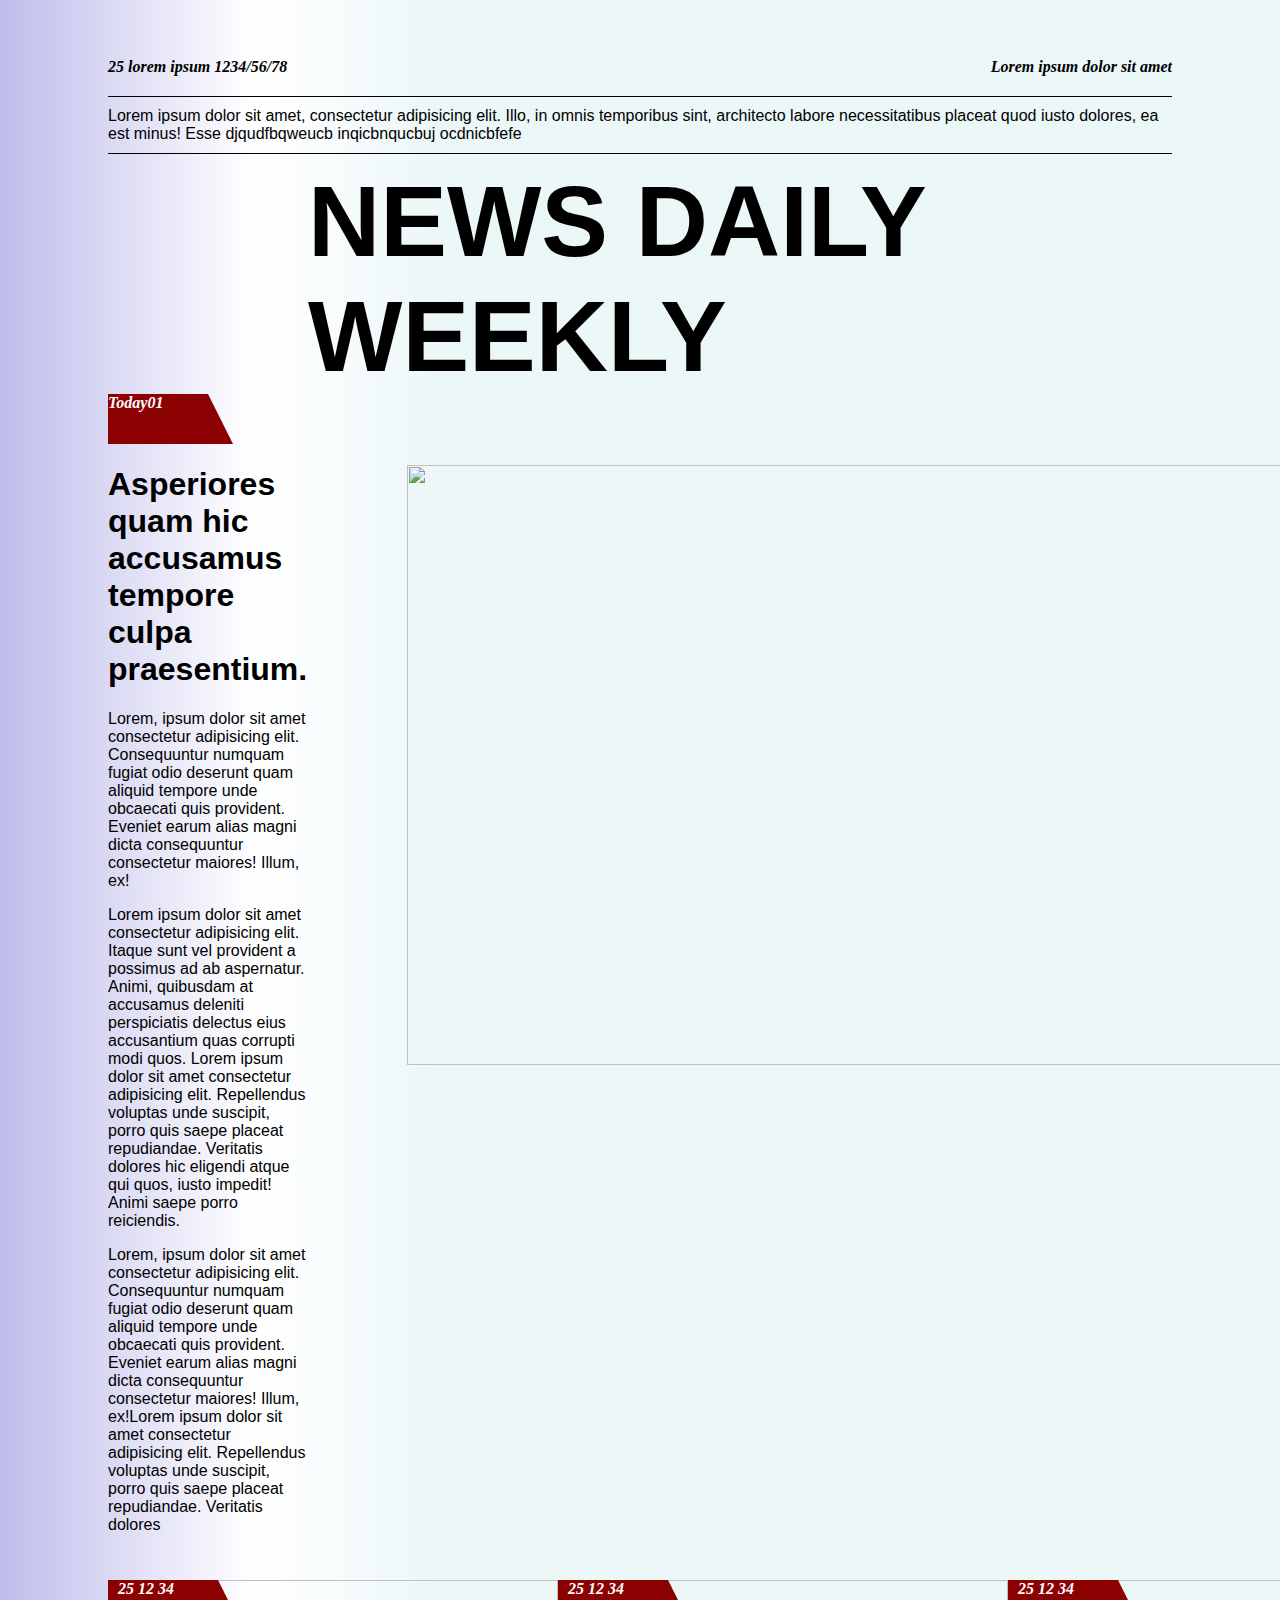
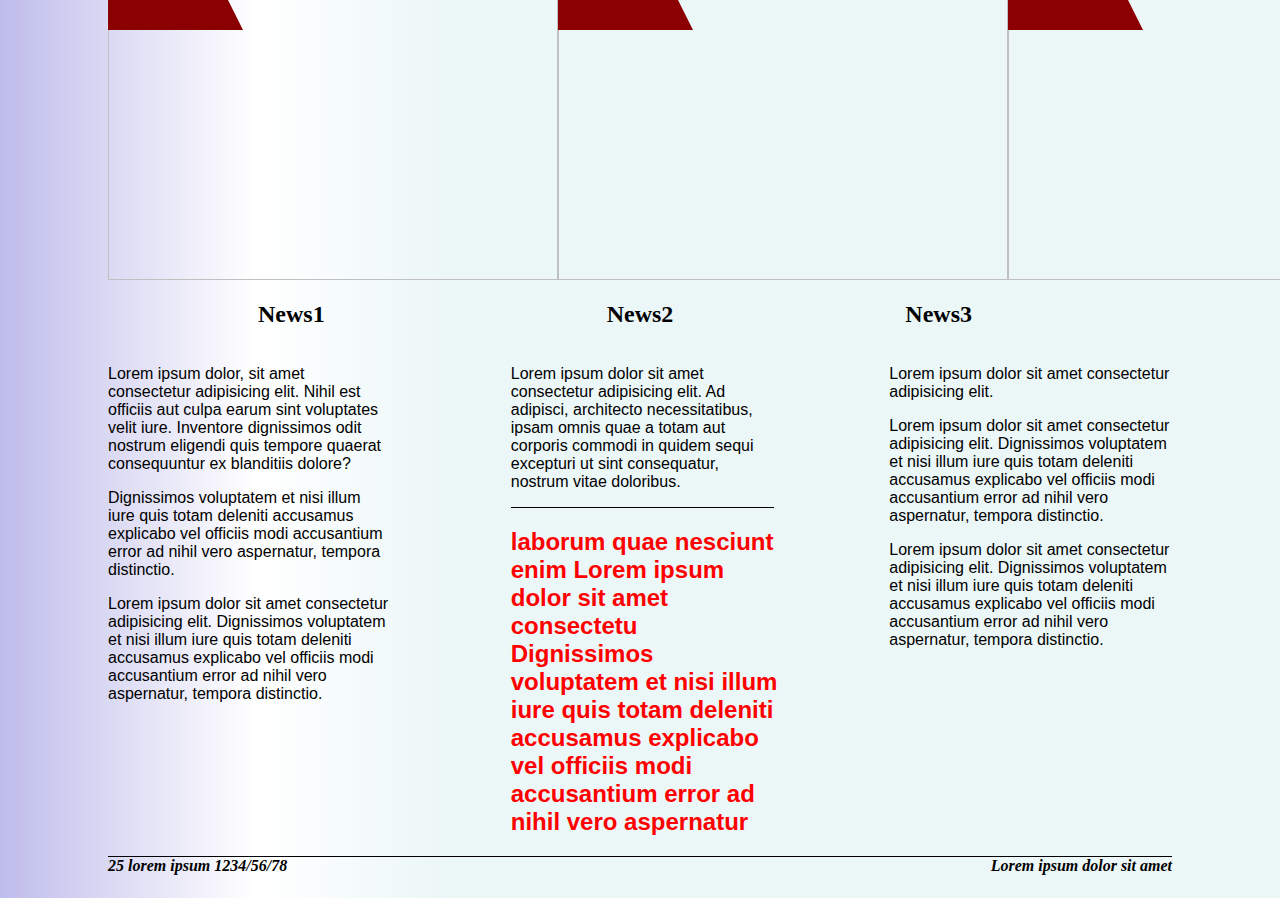
==== newspaper1.html @ 6c2a43e2 "Add files via upload" ====
<html>

<head>
    <link rel="stylesheet" href="styles1.css">
</head>

<body>
    <div class="ident">
        <div class="mymarginleft ">
            <b><i>25 lorem ipsum 1234/56/78</i></b>
        </div>
        <div class="mymarginright">
            <b><i>Lorem ipsum dolor sit amet</i></b>
        </div>
    </div>

    <div class="heading2 fontfamily">
        <div class="borderupheading2 fontfamily"></div>
        Lorem ipsum dolor sit amet, consectetur adipisicing elit. Illo, in omnis temporibus sint, architecto labore
        necessitatibus placeat quod iusto dolores, ea est minus! Esse djqudfbqweucb inqicbnqucbuj ocdnicbfefe
        <div class="borderdownheading2"></div>
    </div>

    <div class="heading3 fontfamily">
        <b>NEWS DAILY WEEKLY</b>
    </div>

    <div class="trapezoid figure fontsize3"><b><i>Today01</i></b></div>
    <div class="heading4 ident fontfamily">
        <div>
            <h1><b>Asperiores quam hic accusamus tempore culpa praesentium.</b></h1>
            <p>Lorem, ipsum dolor sit amet consectetur adipisicing elit. Consequuntur numquam fugiat odio deserunt quam
                aliquid tempore unde obcaecati quis provident. Eveniet earum alias magni dicta consequuntur consectetur
                maiores! Illum, ex!</p>
            <p>Lorem ipsum dolor sit amet consectetur adipisicing elit. Itaque sunt vel provident a possimus ad ab
                aspernatur. Animi, quibusdam at accusamus
                deleniti perspiciatis delectus eius accusantium quas corrupti modi quos.
                Lorem ipsum dolor sit amet consectetur adipisicing elit. Repellendus voluptas unde suscipit, porro quis
                saepe placeat repudiandae. Veritatis dolores
                hic eligendi atque qui quos, iusto impedit! Animi saepe porro reiciendis.</p>
            <p>Lorem, ipsum dolor sit amet consectetur adipisicing elit. Consequuntur numquam fugiat odio deserunt quam
                aliquid tempore unde obcaecati quis provident. Eveniet earum alias magni dicta consequuntur consectetur
                maiores! Illum, ex!Lorem ipsum dolor sit amet consectetur adipisicing elit. Repellendus voluptas unde
                suscipit, porro quis
                saepe placeat repudiandae. Veritatis dolores</p>
        </div>

        <div class="heading2">
            <img src="https://variety.com/wp-content/uploads/2019/01/fake-washington-post.jpg?w=681&h=383&crop=1"
                width="1000px" height="600px" ;>
        </div>
    </div>

    <div class="heading5 ident ">
        <div class="container">
            <div class="trapezoid fontsize3 text-block"><b><i>25 12 34</i></b></div>
            <img src="https://encrypted-tbn0.gstatic.com/images?q=tbn:ANd9GcSyzdernYjf8vkDiceXeVHlMRKIHeC89E2Izg8AWDymMPCVQz0aERFDHPZjkgHVo0U68ls&usqp=CAU"
                width="450px" height="300px">
        </div>
        <div class="container">
            <div class="trapezoid fontsize3 text-block"><b><i>25 12 34</i></b></div>
            <img src="https://encrypted-tbn0.gstatic.com/images?q=tbn:ANd9GcQspitQy6Uo80nJcd5UB7MTtX6wPN_cOLJkEECLm2Cov_Bey8p0vN7MuTV-EYt8sXaAdY0&usqp=CAU"
                width="450px" height="300px">
        </div>
        <div class="container">
            <div class="trapezoid fontsize3 text-block"><b><i>25 12 34</i></b></div>
            <img src="https://encrypted-tbn0.gstatic.com/images?q=tbn:ANd9GcQCxcOjdxJqW4xZNHWyBjmbBBpm4hoFm-p_9yGxJjH9fLGbW2K3E3ZsyG_Wu1sgkhjfWlg&usqp=CAU"
                width="450px" height="300px" style="margin-right: 100px;">
        </div>
    </div>

    <div class="heading4 ident">
        <div class="headingleft">
            <h2><b>
                    News1
                </b></h2>
        </div>

        <div class="headingmiddle">
            <h2><b>
                    News2
                </b></h2>
        </div>

        <div class="headingright">
            <h2><b>
                    News3
                </b></h2>
        </div>
    </div>

    <div class="heading4 ident fontfamily">
        <div>
            <p>Lorem ipsum dolor, sit amet consectetur adipisicing elit. Nihil est officiis aut culpa earum
                sint voluptates velit iure. Inventore dignissimos odit nostrum
                eligendi quis tempore quaerat consequuntur ex blanditiis dolore?</p>
            <p>
                Dignissimos voluptatem et nisi illum iure quis totam deleniti accusamus explicabo
                vel officiis modi accusantium error ad nihil vero aspernatur, tempora distinctio.
            </p>
            <p>
                Lorem ipsum dolor sit amet consectetur adipisicing elit.
                Dignissimos voluptatem et nisi illum iure quis totam deleniti accusamus explicabo
                vel officiis modi accusantium error ad nihil vero aspernatur, tempora distinctio.
            </p>
        </div>
        <div class="fontfamily">
            <p class="padding">
                Lorem ipsum dolor sit amet consectetur adipisicing elit. Ad adipisci,
                architecto necessitatibus, ipsam omnis quae a totam aut corporis commodi in quidem
                sequi excepturi ut sint consequatur, nostrum vitae doloribus.
            </p>
            <div class="middleborder">

            </div>

            <h2 class="padding_below"> laborum quae nesciunt enim
                Lorem ipsum dolor sit amet consectetu
                Dignissimos voluptatem et nisi illum iure quis totam deleniti accusamus explicabo
                vel officiis modi accusantium error ad nihil vero aspernatur</h2>
        </div>

        <div class="paddingleftright fontfamily">

            <p>
                Lorem ipsum dolor sit amet consectetur adipisicing elit.
            </p>

            <p>
                Lorem ipsum dolor sit amet consectetur adipisicing elit.
                Dignissimos voluptatem et nisi illum iure quis totam deleniti accusamus explicabo
                vel officiis modi accusantium error ad nihil vero aspernatur, tempora distinctio.
            </p>
            <p>
                Lorem ipsum dolor sit amet consectetur adipisicing elit.
                Dignissimos voluptatem et nisi illum iure quis totam deleniti accusamus explicabo
                vel officiis modi accusantium error ad nihil vero aspernatur, tempora distinctio.
            </p>
        </div>

    </div>
    <div class="border"></div>

    <div class="ident">
        <div class="mymarginbottomleft">
            <b><i>25 lorem ipsum 1234/56/78</i></b>
        </div>
        <div class="mymarginbottomright">
            <b><i>Lorem ipsum dolor sit amet</i></b>
        </div>
    </div>



</body>

</html>
---- styles1.css ----
body {
    background: rgb(191, 189, 235);
    background: linear-gradient(90deg, rgba(191, 189, 235, 1) 0%, rgba(221, 215, 209, 0) 20%, rgba(191, 227, 231, 0.3030196629213483) 35%);
}

.mymarginleft {
    margin-top: 50px;
    padding-left: 100px;
}

.mymarginright {
    margin-top: 50px;
    padding-right: 100px;
}

.ident {
    display: flex;
    flex-direction: row;
    justify-content: space-between;
}

.heading2 {
    margin-top: 20px;
    padding-left: 100px;
    font-family: sans-serif;
    padding-right: 100px;
}

.borderupheading2 {
    border-top: 1px solid black;
    margin-bottom: 10px;
}

.borderdownheading2 {
    border-top: 1px solid black;
    margin-top: 10px;
}

.heading3 {
    font-size: xx-large;
    margin-top: 10px;
    font-size: 100px;
    font-family: 'Lucida Sans', 'Lucida Sans Regular', 'Lucida Grande', 'Lucida Sans Unicode', Geneva, Verdana, sans-serif;
    padding-left: 300px;
}

.heading4 {
    margin-top: 1px;
    margin-left: 100px;
}

.heading5 {
    margin-top: 30px;
    margin-left: 100px;
}

.padding {
    padding-left: 120px;
    padding-right: 100px;
}

.padding_below {
    padding-left: 120px;
    padding-right: 100px;
    color: red;
}

.middleheading {
    font-size: 30px;
    color: red;
    justify-content: center;
    padding-left: 40px;
    padding-right: 40px;
}

.mymarginbottomleft {
    margin-top: 0px;
    padding-left: 100px;
}

.mymarginbottomright {
    margin-top: 0px;
    padding-right: 100px;
    margin-bottom: 15px;
}


.border {
    border-top: 1px solid black;
    margin-left: 100px;
    margin-right: 100px;
}


.paddingleftright {
    padding-left: 10px;
    margin-right: 100px;
}


.middleborder {
    border-top: 1px solid black;
    margin-left: 120px;
    margin-right: 105px;
}

.fontfamily {
    font-family: Arial, Helvetica, sans-serif
}


.boldheadingmiddle {
    padding-left: 20px;
}

.headingright {
    margin-right: 300px;
}

.headingmiddle {
    margin-left: 50px;
}

.headingleft {
    margin-left: 150px;
}

.trapezoid {
    border-bottom: 50px solid darkred;
    border-left: 0px solid transparent;
    border-right: 25px solid transparent;
    height: 0px;
    width: 100px;
    color: white;
}


.container {
    position: relative;
}

.text-block {
    position: absolute;
    color: white;
    padding-left: 10px;
}


.figure {
    margin-left: 100px;

}
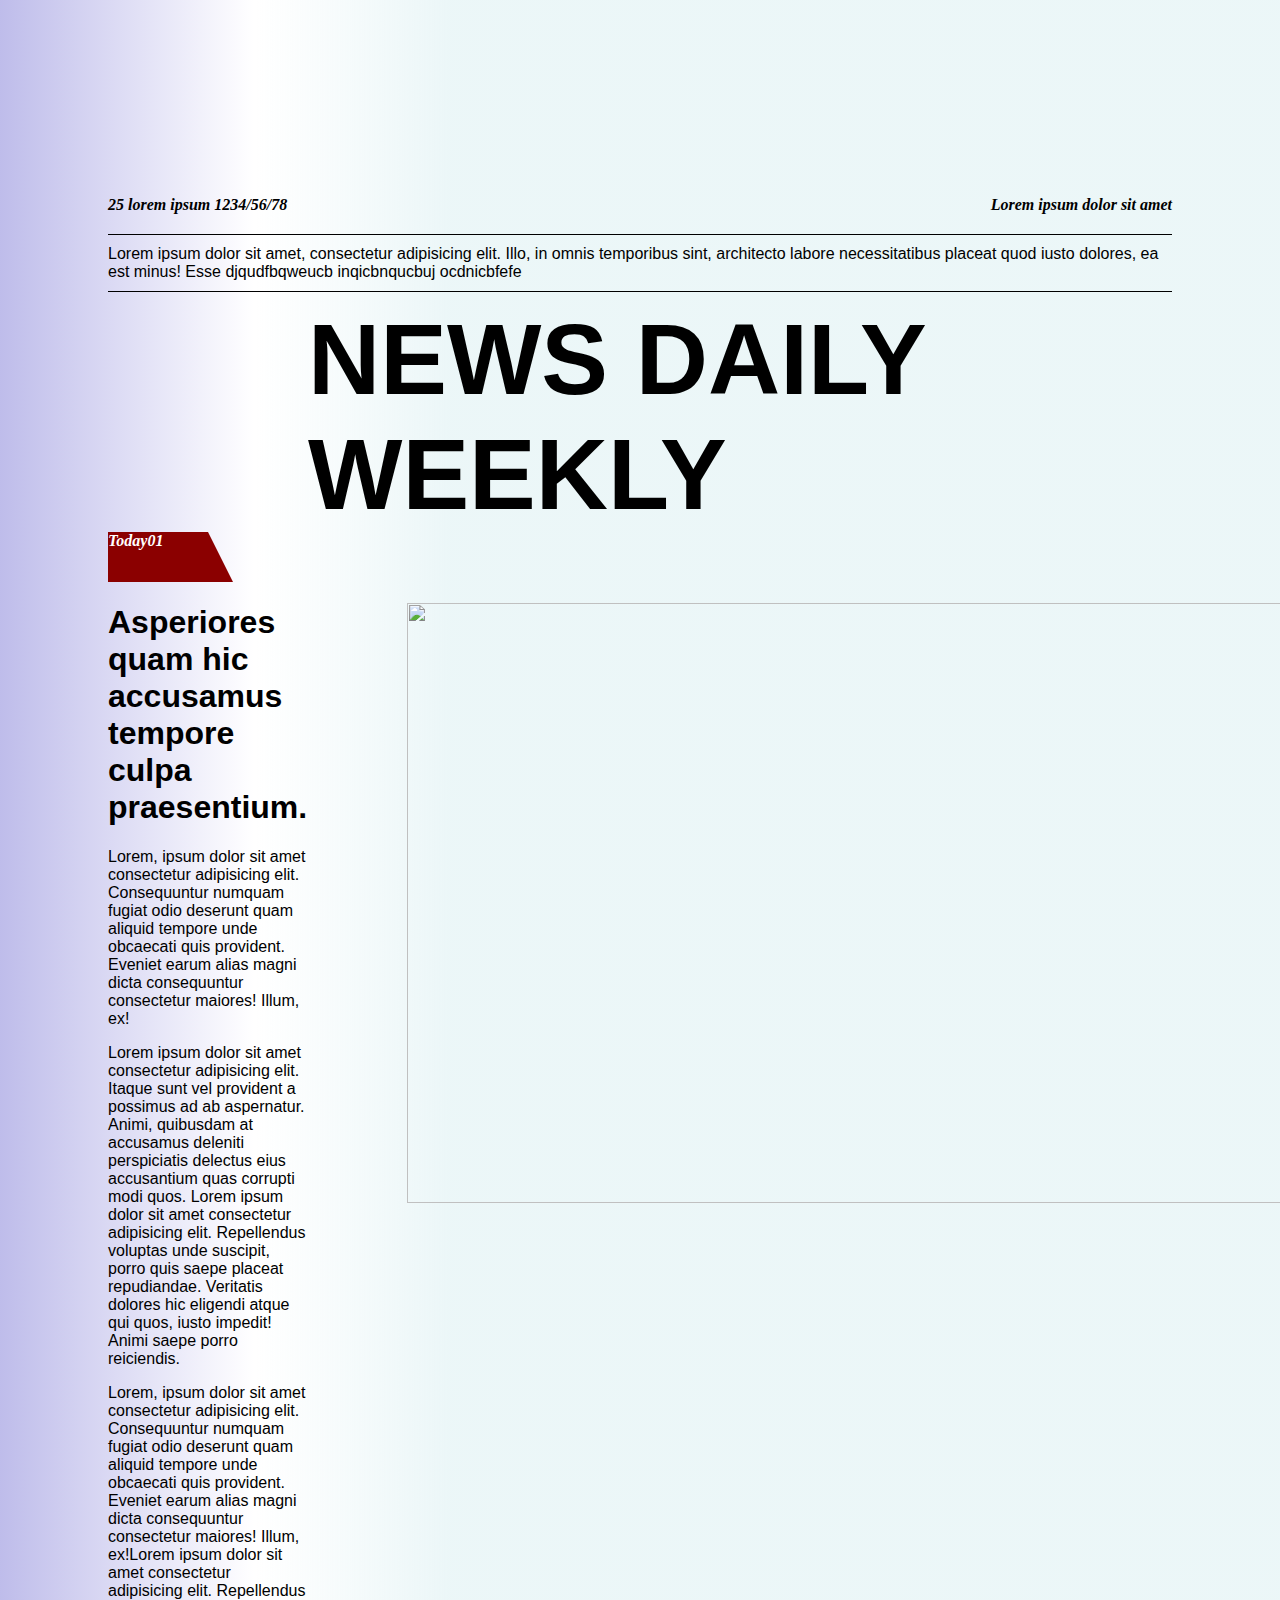
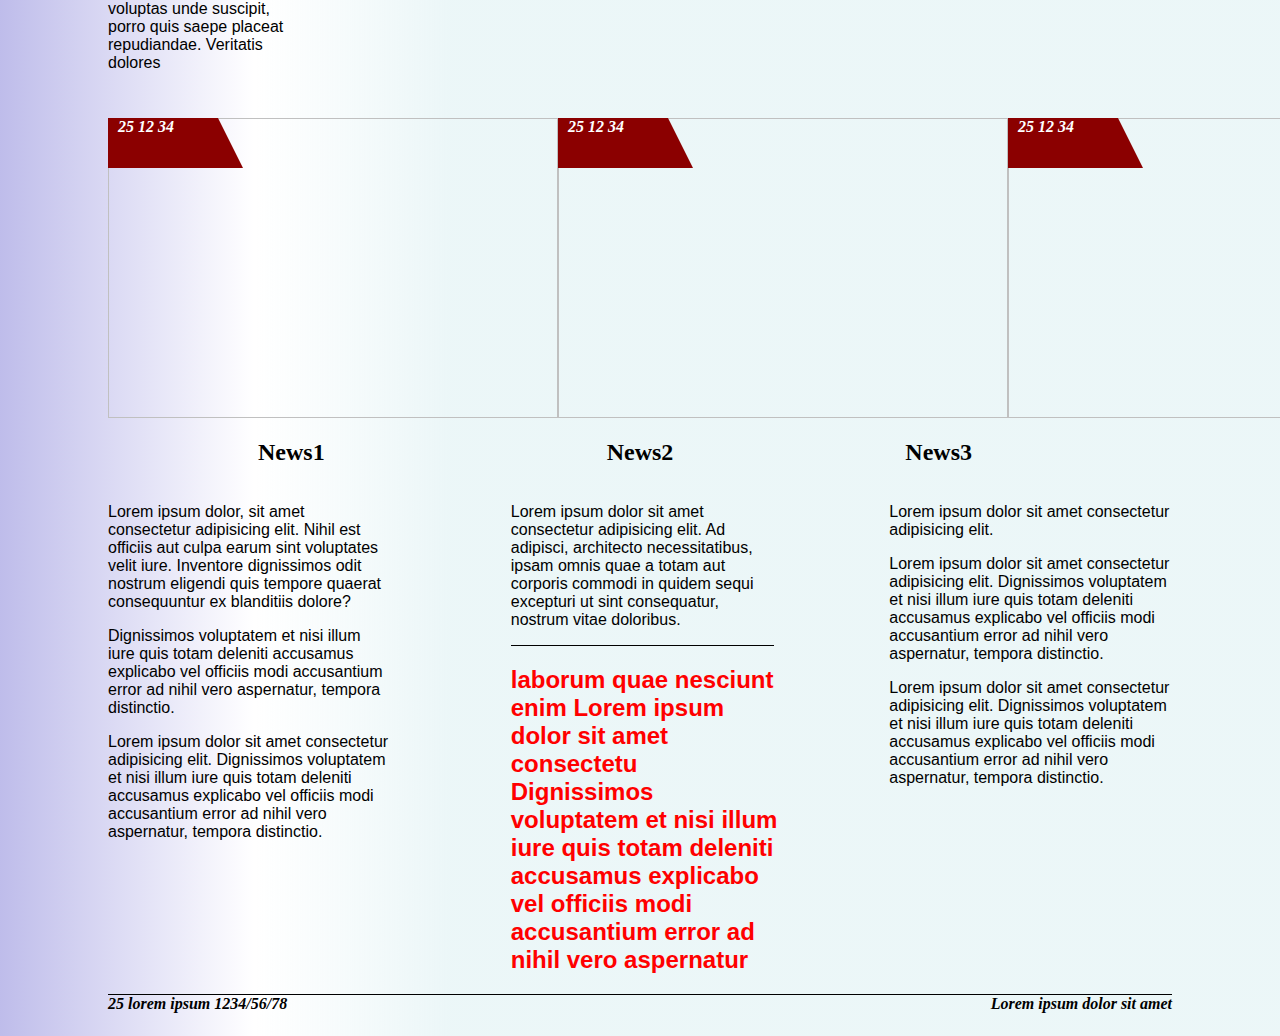
==== commit af2ed914: "Add files via upload" ====
--- a/newspaper1.html
+++ b/newspaper1.html
@@ -5,6 +5,10 @@
 </head>
 
 <body>
+
+    <div class="link">
+        <a href="https://naughty-snyder-70d27e.netlify.app/">Click here for 2nd newspaper page</a>
+    </div>
     <div class="ident">
         <div class="mymarginleft ">
             <b><i>25 lorem ipsum 1234/56/78</i></b>
--- a/styles1.css
+++ b/styles1.css
@@ -149,4 +149,11 @@
 .figure {
     margin-left: 100px;
 
+}
+
+.link
+{
+    margin-left: 1500px;
+    font-weight: 900;
+    font-size: 20px;
 }